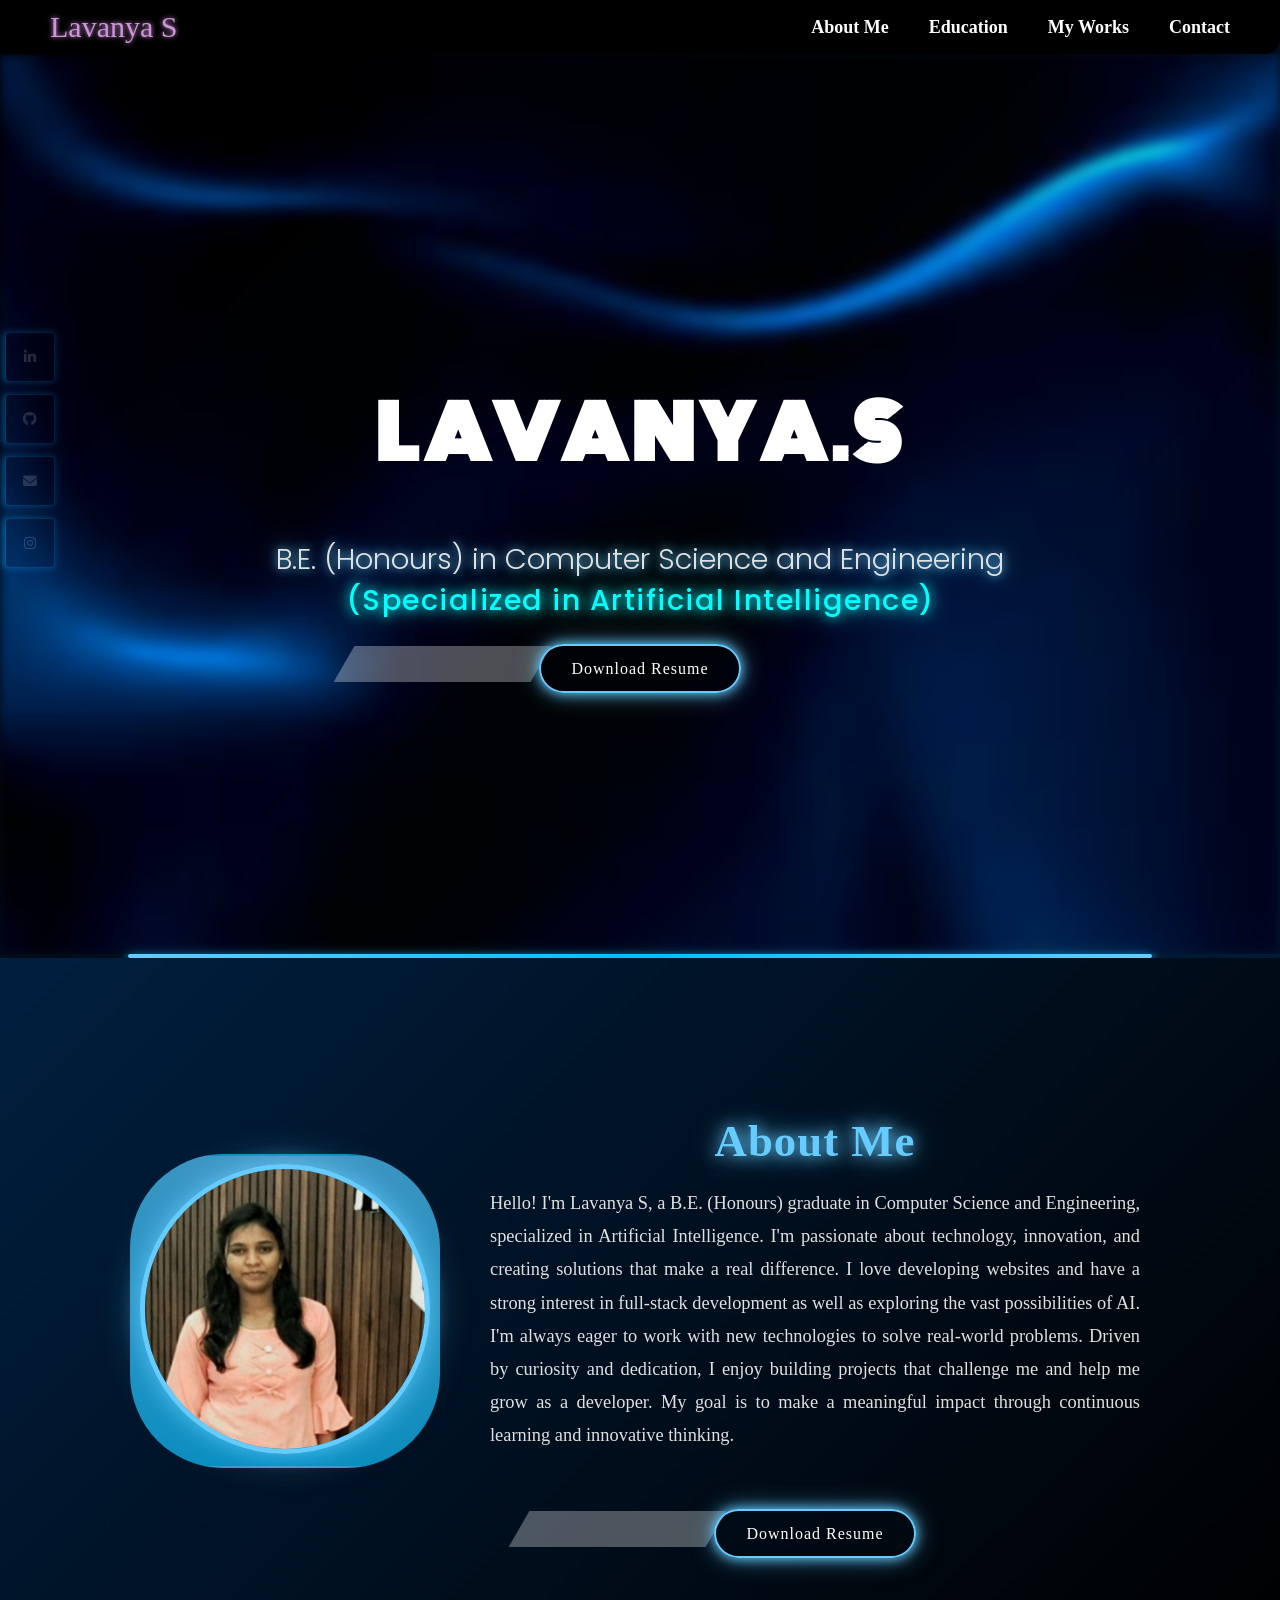
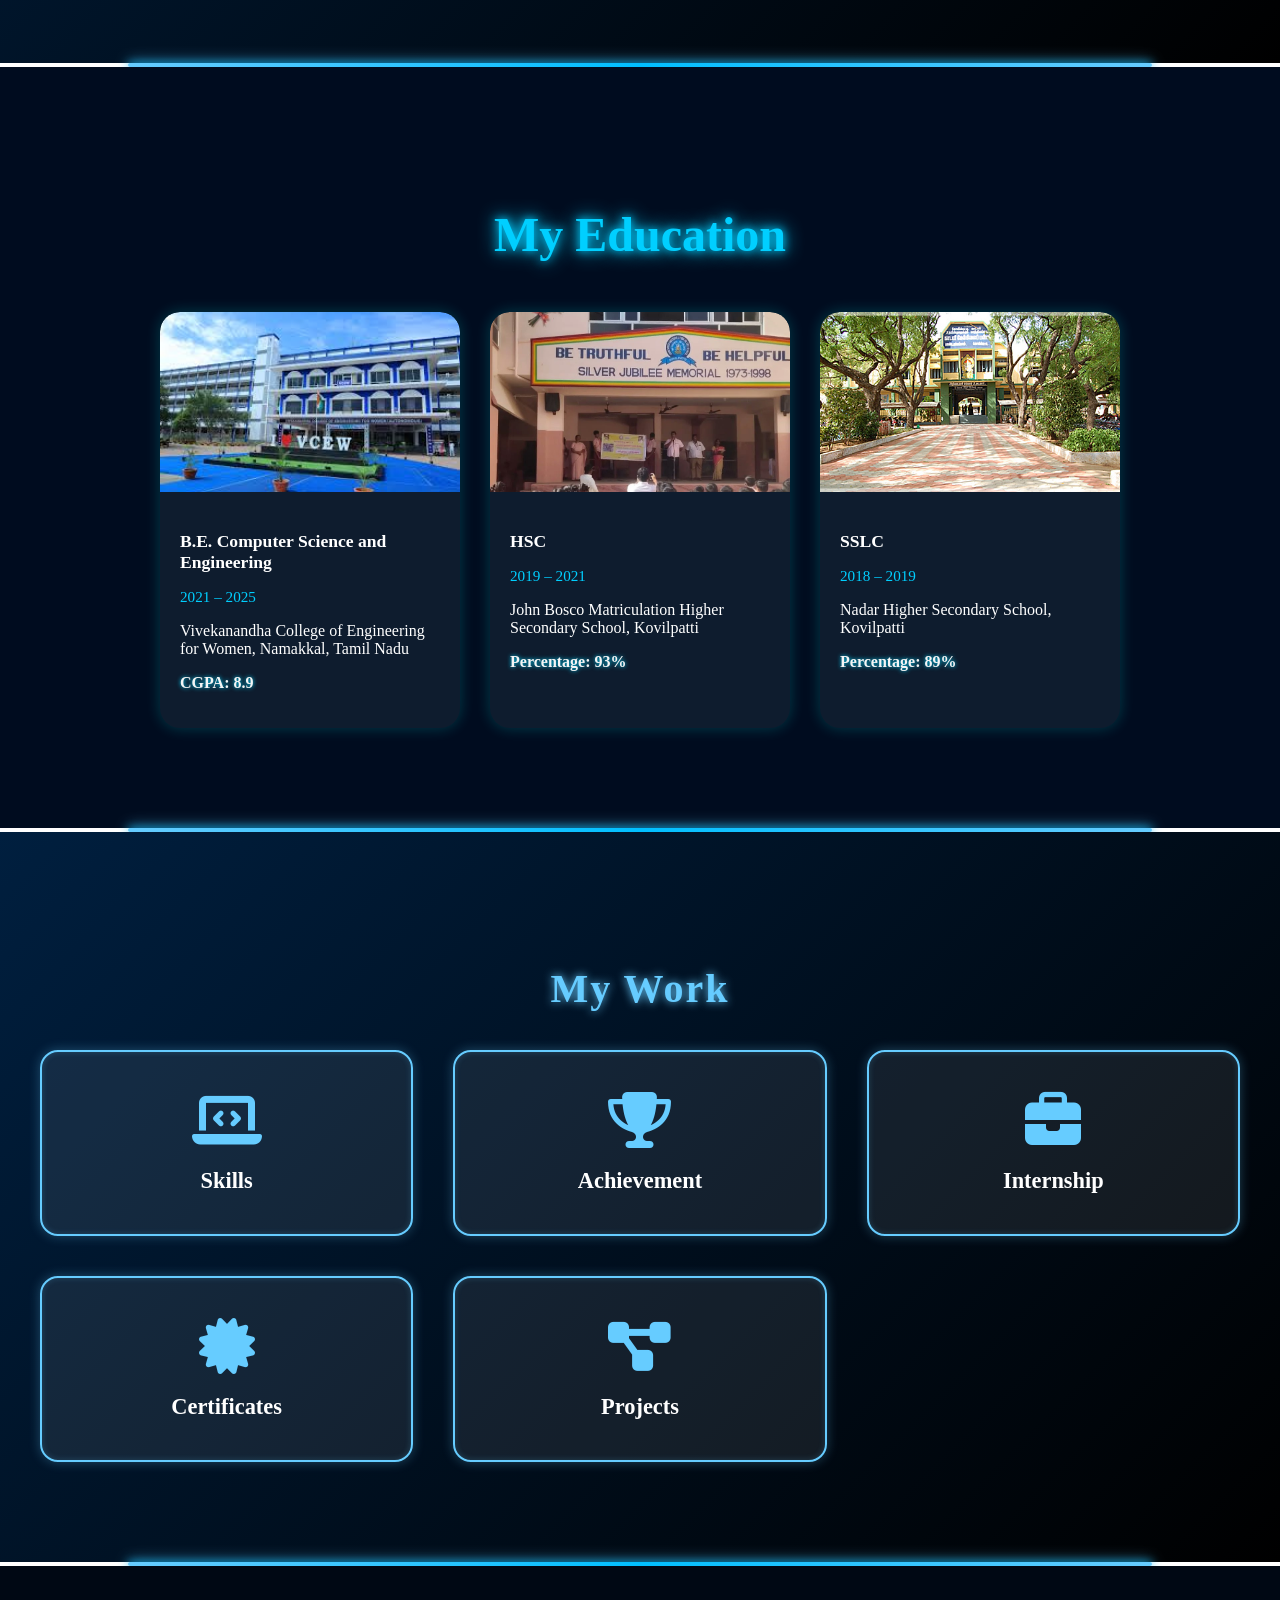
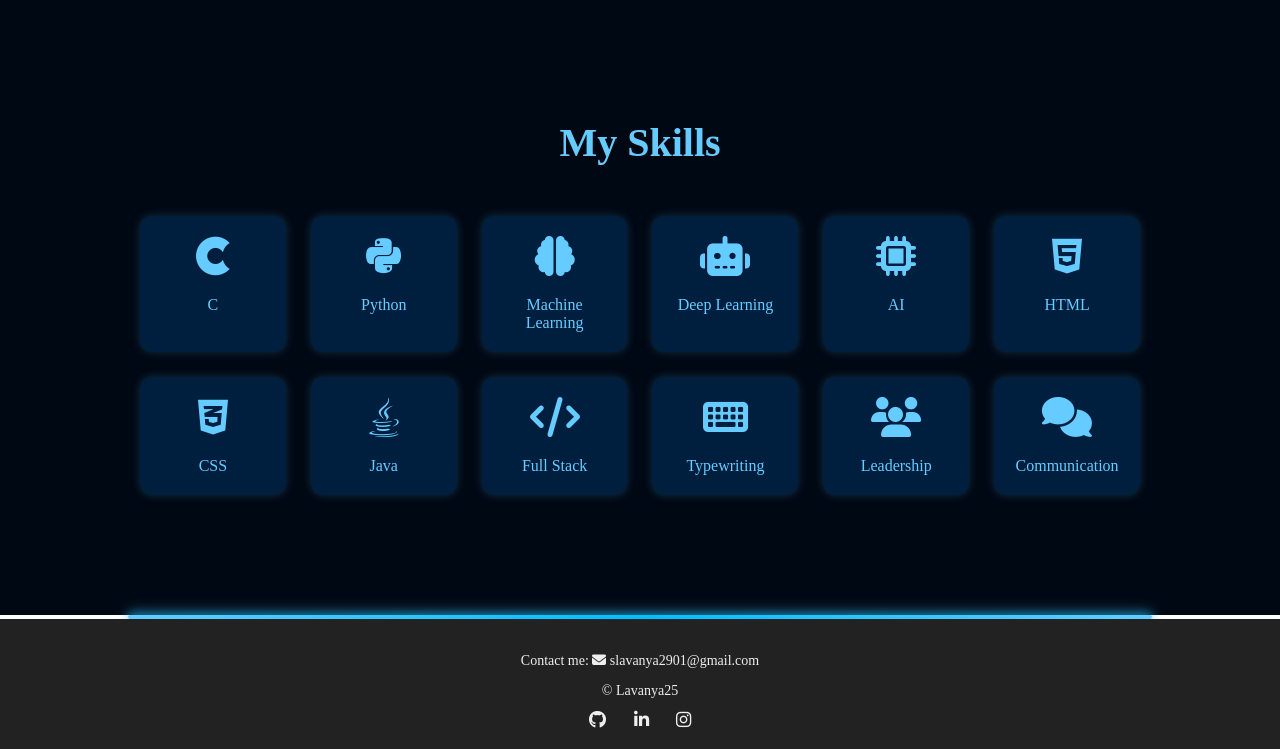
==== index.html @ 7edd1d9e "my_portfolio" ====
<!DOCTYPE html>
<html lang="en">
<head>
  <meta charset="UTF-8" />
  <meta name="viewport" content="width=device-width, initial-scale=1.0"/>
  <title>Lavanya S</title>
  
  <!-- Google Fonts -->
  <link href="https://fonts.googleapis.com/css2?family=Monoton&family=Poppins:wght@300;500&display=swap" rel="stylesheet">
  
  <!-- Font Awesome Latest CDN -->
  <link rel="stylesheet" href="https://cdnjs.cloudflare.com/ajax/libs/font-awesome/6.5.0/css/all.min.css" integrity="sha512-+B2c3R+n/BV7Ez5gR5zGU7xOXW6Wts0ZzMCBLeknR7kAYZ0NMF6Vd6TZGbdOY+mLS8RbC94LXt62VzaxVS8GFg==" crossorigin="anonymous" referrerpolicy="no-referrer" />

  <!-- Your CSS -->
  <link rel="stylesheet" href="index.css" />

  <link rel="stylesheet" href="https://cdnjs.cloudflare.com/ajax/libs/font-awesome/6.5.0/css/all.min.css">

</head>

<body>
   <header class="navbar">
        <div class="logo">Lavanya S</div>
        <nav class="nav-links">
            <ul>
                <li><a href="#about-me">About Me</a></li>
                <li><a href="#education-section">Education</a></li>
                <li><a href="#options-section">My Works</a></li>
                <li><a href="#footer">Contact</a></li>
            </ul>
        </nav>
    </header>
  <!-- Social Media Icons -->
   <div class="social-bar">
    <a href="https://www.linkedin.com/in/lavanya-s-6b649228a/" class="social-icon" target="_blank">
  <i class="fab fa-linkedin-in"></i>
</a>
    <a href="https://github.com/Lavanyaraju29" class="social-icon" target=""_blank><i class="fab fa-github"></i></a>
<a href="https://mail.google.com/mail/?view=cm&fs=1&to=slavanya2901@gmail.com" target="_blank" class="social-icon">
  <i class="fas fa-envelope"></i>
</a>


    <a href="#" class="social-icon"><i class="fab fa-instagram"></i></a>
  </div>





  <div class="hero">
    <div class="content">
      <h1 class="name">LAVANYA.S</h1>
      <h2 class="subtitle">B.E. (Honours) in Computer Science and Engineering <br><span class="highlight">(Specialized in Artificial Intelligence)</span></h2>
      <a href="images/Resume.pdf" class="resume-button">Download Resume</a>
    </div>
  </div>
<div class="section-separator"></div>

  <!-- About Me Section -->
<section class="about-me"id="about-me">
  <div class="about-container">
    <div class="about-image">
      <img src="images/lavanya.jpg" alt="Lavanya's Photo">
    </div>
    <div class="about-text">
      <h2>About Me</h2>
      <p>
     Hello! I'm Lavanya S, a B.E. (Honours) graduate in Computer Science and Engineering, specialized in Artificial Intelligence. I'm passionate about technology, innovation, and creating solutions that make a real difference.

I love developing websites and have a strong interest in full-stack development as well as exploring the vast possibilities of AI. I'm always eager to work with new technologies to solve real-world problems.

Driven by curiosity and dedication, I enjoy building projects that challenge me and help me grow as a developer. My goal is to make a meaningful impact through continuous learning and innovative thinking.</p>
    <br>  <div class="resume-button-container">
  <a href="images/Resume.pdf" class="resume-button">Download Resume</a>
</div>
    </div>
  </div>
</section>
<div class="section-separator"></div>


<section class="education-section" id="education-section">
  <h1 class="education-title">My Education</h1>
  <div class="education-container">

    <div class="education-card">
      <img src="images1/vivekananda.jpg" alt="Vivekanandha College" class="education-img" />
      <div class="education-info">
        <h2>B.E. Computer Science and Engineering</h2>
        <p class="edu-year">2021 – 2025</p>
        <p>Vivekanandha College of Engineering for Women, Namakkal, Tamil Nadu</p>
        <p class="edu-highlight">CGPA: <strong>8.9</strong></p>
      </div>
    </div>

    <div class="education-card">
      <img src="images1/john.jpg" alt="John Bosco School" class="education-img" />
      <div class="education-info">
        <h2>HSC</h2>
        <p class="edu-year">2019 – 2021</p>
        <p>John Bosco Matriculation Higher Secondary School, Kovilpatti</p>
        <p class="edu-highlight">Percentage: <strong>93%</strong></p>
      </div>
    </div>

    <div class="education-card">
      <img src="images1/nadar.jpg" alt="Nadar School" class="education-img" />
      <div class="education-info">
        <h2>SSLC</h2>
        <p class="edu-year">2018 – 2019</p>
        <p>Nadar Higher Secondary School, Kovilpatti</p>
        <p class="edu-highlight">Percentage: <strong>89%</strong></p>
      </div>
    </div>

  </div>
</section>

<div class="section-separator"></div>

<section class="options-section" id="options-section">
    <h2>My Work</h2><br>
    <div class="options-container">
        <a href="#skills" class="option-card">
            <i class="fas fa-laptop-code"></i>
            <h3>Skills</h3>
        </a>
        <a href="achievements.html" class="option-card">
            <i class="fas fa-trophy"></i>
            <h3>Achievement</h3>
        </a>

        <a href="intern.html" class="option-card">
            <i class="fas fa-briefcase"></i> <h3>Internship</h3>
        </a>

        <a href="certificates.html" class="option-card">
            <i class="fas fa-certificate"></i>
            <h3>Certificates</h3>
        </a>
        <a href="projects.html" class="option-card">
            <i class="fas fa-project-diagram"></i>
            <h3>Projects</h3>
        </a>
    </div>
</section>
<!-- Section Separator -->
<div class="section-separator"></div>

<!-- Skills Section -->
<section id="skills" class="skills-section">
  <h2 class="section-title">My Skills</h2>
  <div class="skills-grid">
    <div class="skill-card"><i class="fab fa-cuttlefish"></i><span>C</span></div>
    <div class="skill-card"><i class="fab fa-python"></i><span>Python</span></div>
    <div class="skill-card"><i class="fas fa-brain"></i><span>Machine Learning</span></div>
    <div class="skill-card"><i class="fas fa-robot"></i><span>Deep Learning</span></div>
    <div class="skill-card"><i class="fas fa-microchip"></i><span>AI</span></div>
    <div class="skill-card"><i class="fab fa-html5"></i><span>HTML</span></div>
    <div class="skill-card"><i class="fab fa-css3-alt"></i><span>CSS</span></div>
        <div class="skill-card"><i class="fab fa-java"></i><span>Java</span></div>
    <div class="skill-card"><i class="fas fa-code"></i><span>Full Stack</span></div>
        <div class="skill-card"><i class="fas fa-keyboard"></i><span>Typewriting</span></div>
    <div class="skill-card"><i class="fas fa-users"></i><span>Leadership</span></div>
    <div class="skill-card"><i class="fas fa-comments"></i><span>Communication</span></div>
  </div>
</section>
<div class="section-separator"></div>

<!-- Footer Section -->
<footer class="footer" id="footer">
  <p>Contact me: 
    <a href="mailto:slavanya2901@gmail.com">
      <i class="fas fa-envelope"></i> slavanya2901@gmail.com
    </a>
  </p>
  <p>© Lavanya25</p>
  <div class="footer-social-icons">
    <a href="https://github.com/Lavanyaraju29" target="_blank" aria-label="GitHub">
      <i class="fab fa-github fa-lg"></i>
    </a>
    <a href="https://www.linkedin.com/in/lavanya-s-6b649228a/" target="_blank" aria-label="LinkedIn">
      <i class="fab fa-linkedin-in fa-lg"></i>
    </a>
    <a href="https://www.instagram.com/your_instagram_username/" target="_blank" aria-label="Instagram">
      <i class="fab fa-instagram fa-lg"></i>
    </a>
  </div>
</footer>






</body>
</html>
---- index.css ----
body, html {
  margin: 0;
  padding: 0;
  height: 120%;
  font-family: 'Poppins', sans-serif;
  background: linear-gradient(135deg, #000a1a, #003366); /* Dark navy to deep blue */
  background-repeat: no-repeat;
  background-size: cover;
}

.hero {
  height: 100vh;
  display: flex;
  align-items: center;
  justify-content: center;
  text-align: center;
  position: relative;
  overflow: hidden;
}

.hero::before {
  content: '';
  position: absolute;
  top: 0;
  left: 0;
  width: 100%;
  height: 100%;
  background: url('image1.png') center center / cover no-repeat;
  filter: blur(5px); /* Adjust blur level here */
  z-index: 1;
  opacity: 0.85; /* Slight dimming for better readability */
}

/* Keep hero content on top */
.hero .content {
  position: relative;
  z-index: 2;
}


.content {
  color: white;
  padding: 20px;
  max-width: 800px; /* Limit content width for better readability on large screens */
  z-index: 10; /* Ensure content is above any background effects */
  position: relative; /* Allow for relative positioning within content */
}

.name {
  font-family: 'Monoton', cursive;
  font-size: 4.5rem; /* Significantly larger name */
  color: #fff; /* Pure white for the main text */
  letter-spacing: 4px; /* More pronounced letter spacing */
  margin-bottom: 25px; /* More space below the name */
  display: inline-block;
  padding-bottom: 5px; /* More padding for the underline */
  position: relative;
  overflow: hidden; /* For the underline animation */
   /* Stronger, more vibrant glow */

  /* New: Underline reveal animation */
  &::after { /* Use & for nesting in SASS/SCSS, or just .name::after in plain CSS */
    content: '';
    position: absolute;
    left: 0;
    bottom: 0;
    width: 100%;
    height: 4px; /* Thicker underline */
    background: linear-gradient(90deg, #66ccff, #00ffff, #66ccff); /* Gradient underline */
    transform: scaleX(0); /* Start hidden */
    transform-origin: bottom left;
    transition: transform 0.6s cubic-bezier(0.23, 1, 0.32, 1); /* Smooth elastic transition */
  }

  &:hover::after { /* Use & for nesting in SASS/SCSS, or just .name:hover::after in plain CSS */
    transform: scaleX(1); /* Reveal underline on hover */
  }

  /* New: Entry animation for the name */
  animation: slide-in-top 1s ease-out forwards;
  opacity: 0; /* Start hidden */
}

@keyframes slide-in-top {
  from {
    opacity: 0;
    transform: translateY(-50px);
  }
  to {
    opacity: 1;
    transform: translateY(0);
  }
}

.subtitle {
  font-family: 'Poppins', sans-serif;
  font-size: 1.8rem; /* Larger subtitle */
  font-weight: 300;
  color: #e0e0e0; /* Slightly off-white for contrast */
  margin: 15px 0 40px; /* Increased margins */
  line-height: 1.4; /* Improve readability */
  text-shadow: 0 0 10px #66ccff, 0 0 25px rgba(102, 204, 255, 0.7); /* Stronger, more diffused glow */

  /* New: Entry animation for the subtitle */
  animation: fade-in 1s ease-out 0.5s forwards; /* Delayed after name */
  opacity: 0; /* Start hidden */
}

@keyframes fade-in {
  from {
    opacity: 0;
  }
  to {
    opacity: 1;
  }
}

.highlight {
  font-weight: 500;
  color: #00ffff; /* Brighter highlight color */
  letter-spacing: 1.5px; /* More pronounced letter spacing */
  text-shadow: 0 0 12px #00ffff, 0 0 25px rgba(0, 255, 255, 0.7); /* Stronger glow for highlight */
}

.resume-button {
  text-decoration: none;
  background-color: transparent;
  color: white;
  padding: 15px 35px; /* Larger padding for a more substantial button */
  border-radius: 30px; /* More rounded, pill shape */
  border: 3px solid #66ccff; /* Thicker border */
  font-weight: 600; /* Bolder text */
  box-shadow: 0 0 15px #66ccff, 0 0 30px rgba(102, 204, 255, 0.6); /* Stronger initial glow */
  transition: all 0.4s cubic-bezier(0.25, 0.46, 0.45, 0.94); /* Smoother, elastic transition */
  letter-spacing: 1px; /* Subtle letter spacing */
  position: relative;
  overflow: hidden; /* For shine effect */
  z-index: 1; /* Ensure it's above potential pseudo-elements */

  /* New: Entry animation for the button */
  animation: pop-in 0.8s cubic-bezier(0.68, -0.55, 0.27, 1.55) 1s forwards; /* Bouncy pop-in effect */
  opacity: 0; /* Start hidden */
  transform: scale(0.5); /* Start small */
}

@keyframes pop-in {
  from {
    opacity: 0;
    transform: scale(0.5);
  }
  to {
    opacity: 1;
    transform: scale(1);
  }
}


.resume-button:hover {
  background-color: #66ccff;
  color: #000;
  box-shadow: 0 0 25px #66ccff, 0 0 50px rgba(102, 204, 255, 0.8); /* Even stronger glow on hover */
  transform: translateY(-5px) scale(1.05); /* Lifts and slightly scales */
}

/* Optional: Add a subtle shine effect on button hover */
.resume-button::after {
  content: '';
  position: absolute;
  top: 0;
  left: -100%; /* Start off-screen to the left */
  width: 100%;
  height: 80%;
  background: rgba(255, 255, 255, 0.3); /* White transparent shine */
  transform: skewX(-30deg); /* Angle the shine */
  transition: left 0.5s ease-out;
  z-index: -1; /* Behind the button text */
}

.resume-button:hover::after {
  left: 100%; /* Slide across to the right on hover */
}
.social-links {
  position: fixed;
  top: 50%;
  left: 20px;
  transform: translateY(-50%);
  display: flex;
  flex-direction: column;
  gap: 15px;
  font-family: 'Poppins', sans-serif;
}

.social-links a {
  text-decoration: none;
  color: white;
  background-color: #000;
  padding: 8px 12px;
  border-radius: 5px;
  transition: all 0.3s ease;
  font-weight: 500;
  box-shadow: 2px 2px 5px rgba(0,0,0,0.4);
}

.social-links a:hover {
  background-color: #007bff;
  color: white;
  transform: translateX(5px);
}


.social-bar {
      position: fixed;
      top: 50%;
      left: 0;
      transform: translateY(-50%);
      display: flex;
      flex-direction: column;
      gap: 12px;
      padding: 5px;
    }

    .social-icon {
      background-color: #000;
      border: 1.5px solid #00bfff;
      border-radius: 4px;
      padding: 8px;
      width: 32px;
      height: 32px;
      display: flex;
      align-items: center;
      justify-content: center;
      color: white;
      font-size: 14px;
      box-shadow: 0 0 4px #00bfff, 0 0 8px #00bfff;
      transition: transform 0.2s, box-shadow 0.2s;
      text-decoration: none;
    }

    .social-icon:hover {
      transform: scale(1.05);
      box-shadow: 0 0 6px #00bfff, 0 0 12px #00bfff;
    }

 /* About Me Section */
.about-me {
  background: linear-gradient(135deg, #001f3f, #000000);
  color: white;
  padding: 120px 20px; /* Ample vertical padding */
  display: flex;
  justify-content: center;
  align-items: center;
  overflow: hidden; /* Hide anything that might overflow during animations */
}

.about-container {
  max-width: 1100px; /* Slightly wider container for more breathing room */
  display: flex;
  flex-wrap: wrap; /* Allows wrapping on smaller screens */
  align-items: center;
  gap: 60px; /* Increased gap between image and text */
  justify-content: center;
  /* Add initial animation for the whole container */
  opacity: 0;
  transform: translateY(30px);
  animation: slide-in-fade 1s ease-out forwards;
}

@keyframes slide-in-fade {
  from {
    opacity: 0;
    transform: translateY(30px);
  }
  to {
    opacity: 1;
    transform: translateY(0);
  }
}

.about-image {
  flex-shrink: 0; /* Prevent image from shrinking too much */
  position: relative; /* Needed for pseudo-elements */
  animation: scale-in 0.8s ease-out 0.2s forwards; /* Animation for the image itself */
  opacity: 0; /* Start hidden for animation */
}

@keyframes scale-in {
  from {
    opacity: 0;
    transform: scale(0.8);
  }
  to {
    opacity: 1;
    transform: scale(1);
  }
}

.about-image img {
  width: 280px; /* Slightly larger image */
  height: 280px; /* Slightly larger image */
  object-fit: cover;
  border-radius: 70%;
  border: 5px solid #66ccff; /* Thicker border */
  box-shadow: 0 0 20px rgba(102, 204, 255, 0.6), 0 0 40px rgba(102, 204, 255, 0.4); /* Stronger initial glow */
  transition: transform 0.4s ease-in-out, box-shadow 0.4s ease-in-out; /* Smoother, more pronounced transition */
  position: relative;
  z-index: 2; /* Ensure image stays above any background effects */
}

.about-image img:hover {
  transform: scale(1.1); /* More pronounced zoom on hover */
  box-shadow: 0 0 30px #66ccff, 0 0 60px rgba(102, 204, 255, 0.8); /* Even stronger glow on hover */
  /* Add a subtle rotation on hover */
  transform: scale(1.1) rotate(3deg);
}

/* Optional: Add an animated border/ring effect around the image */
.about-image::before {
  content: '';
  position: absolute;
  top: -10px; /* Adjust to create space for the ring */
  left: -10px; /* Adjust to create space for the ring */
  right: -10px;
  bottom: -10px;
  border: 2px solid transparent;
  border-radius: 30%;
  background: conic-gradient(#66ccff, #00bfff, #66ccff); /* Conic gradient for a pulsing ring */
  animation: rotate-border 4s linear infinite; /* Animation for the rotating border */
  z-index: 1;
  opacity: 0.7; /* Make it slightly transparent */
  padding: 10px; /* Create space for the ring to show up */
}

@keyframes rotate-border {
  from {
    transform: rotate(0deg);
  }
  to {
    transform: rotate(360deg);
  }
}

.about-text {
  max-width: 650px; /* Slightly wider text block */
  font-family: 'Times New Roman', serif;
  text-align: justify;
  /* Animation for the text block */
  opacity: 0;
  transform: translateY(30px);
  animation: slide-in-fade 1s ease-out 0.4s forwards; /* Delayed animation */
}

.about-text h2 {
  font-size: 2.8rem; /* Larger heading */
  margin-bottom: 20px; /* More space below heading */
  color: #66ccff;
  text-shadow: 0 0 15px #66ccff, 0 0 30px rgba(102, 204, 255, 0.7); /* Stronger text shadow */
  text-align: center;
  width: 100%;
  letter-spacing: 1px; /* Subtle letter spacing */
}

.about-text p {
  font-family: inherit;
  font-size: 1.15rem; /* Slightly adjusted font size for readability */
  line-height: 1.8; /* Increased line height for better readability */
  font-weight: 300;
  text-align: justify;
  margin-bottom: 25px; /* More space before the button */
  color: #e0e0e0; /* Slightly lighter text for contrast */
}

.resume-button-container {
  text-align: center;
  margin-top: 30px; /* More space above the button */
  /* Animation for the button container */
  opacity: 0;
  transform: translateY(30px);
  animation: slide-in-fade 1s ease-out 0.6s forwards; /* Further delayed animation */
}

/* Resume Button Styling (from your previous CSS, ensure it's still present) */
.resume-button {
  text-decoration: none;
  background-color: transparent;
  color: white;
  padding: 14px 30px; /* Larger padding */
  border-radius: 30px; /* More rounded */
  border: 2px solid #66ccff;
  font-weight: 500;
  box-shadow: 0 0 12px #66ccff, 0 0 25px rgba(102, 204, 255, 0.6); /* Enhanced initial glow */
  transition: all 0.3s ease-in-out; /* Smooth transition for all properties */
  letter-spacing: 1px; /* Subtle letter spacing */
}

.resume-button:hover {
  background-color: #66ccff;
  color: #000;
  box-shadow: 0 0 20px #66ccff, 0 0 40px rgba(102, 204, 255, 0.8); /* Stronger glow on hover */
  transform: translateY(-5px); /* Lift button slightly */
}   /* Add some space above button */

.section-separator {
  width: 80%;               /* Width of the line */
  height: 4px;              /* Thickness */
  background: linear-gradient(90deg, #66ccff, #00bfff, #66ccff); /* Blue gradient */
  margin: 0 auto;           /* Center horizontally */
  box-shadow: 0 0 8px #00bfff, 0 0 15px #66ccff; /* Glow effect */
  border-radius: 2px;       /* Rounded edges */
}
body {
  margin: 0;
  font-family: 'Times New Roman', serif;
  background: linear-gradient(135deg, #000000, #001f3f);
  color: white;
}

.education {
  background: linear-gradient(135deg, #000000, #001f3f);
  color: #ffffff;
  padding: 80px 20px;
  font-family: 'Times New Roman', serif;
}/* Options Menu Section */
.options-section {
  padding: 100px 20px;
  background: linear-gradient(135deg, #001f3f, #000000);
  text-align: center;
}

.options-section h2 {
  font-size: 3rem; /* Slightly larger heading for more impact */
  color: #66ccff;
  margin-bottom: 50px; /* Increased space below heading */
  text-shadow: 0 0 15px #66ccff, 0 0 30px rgba(102, 204, 255, 0.7); /* Stronger, more diffused glow */
  letter-spacing: 2px; /* A bit more space between letters */
  animation: pulse-glow 2s infinite alternate; /* Subtle pulsing glow animation */
}

@keyframes pulse-glow {
  from {
    text-shadow: 0 0 15px #66ccff, 0 0 30px rgba(102, 204, 255, 0.7);
  }
  to {
    text-shadow: 0 0 20px #66ccff, 0 0 40px rgba(102, 204, 255, 0.9);
  }
}

.options-container {
  display: grid; /* Use CSS Grid for powerful layout */
  grid-template-columns: repeat(auto-fit, minmax(280px, 1fr)); /* Responsive columns, cards at least 280px wide */
  gap: 40px; /* Increased space between grid items */
  max-width: 1200px; /* Wider container for more room */
  margin: 0 auto;
  padding: 0 20px; /* Add some horizontal padding for smaller screens */
}

.option-card {
  background-color: rgba(255, 255, 255, 0.08);
  border: 2px solid #66ccff;
  border-radius: 18px; /* More rounded corners */
  padding: 40px 30px; /* Increased padding for a more substantial look */
  text-align: center;
  color: white;
  text-decoration: none;
  transition: transform 0.4s cubic-bezier(0.25, 0.46, 0.45, 0.94), /* Custom bezier curve for smoother animation */
              box-shadow 0.4s cubic-bezier(0.25, 0.46, 0.45, 0.94),
              background-color 0.4s cubic-bezier(0.25, 0.46, 0.45, 0.94);
  box-shadow: 0 0 12px rgba(102, 204, 255, 0.3), inset 0 0 6px rgba(102, 204, 255, 0.2); /* Enhanced initial shadow */
  position: relative;
  overflow: hidden; /* Important for the pseudo-element glow */

  /* New: Initial subtle animation for card appearance */
  animation: fade-in-up 0.8s ease-out forwards;
  opacity: 0; /* Start hidden for animation */
}

/* Delay animation for each card */
.options-container .option-card:nth-child(1) { animation-delay: 0.1s; }
.options-container .option-card:nth-child(2) { animation-delay: 0.2s; }
.options-container .option-card:nth-child(3) { animation-delay: 0.3s; }
.options-container .option-card:nth-child(4) { animation-delay: 0.4s; }
/* Add more if you have more cards, e.g., :nth-child(5) { animation-delay: 0.5s; } */

@keyframes fade-in-up {
  from {
    opacity: 0;
    transform: translateY(20px);
  }
  to {
    opacity: 1;
    transform: translateY(0);
  }
}


.option-card::before {
  content: '';
  position: absolute;
  top: 50%;
  left: 50%;
  width: 0;
  height: 0;
  background: radial-gradient(circle, rgba(102, 204, 255, 0.4) 0%, transparent 70%); /* Brighter internal glow */
  transform: translate(-50%, -50%);
  border-radius: 50%;
  opacity: 0;
  transition: width 0.7s ease-out, height 0.7s ease-out, opacity 0.7s ease-out; /* Slower, smoother expansion */
  z-index: 0;
}

.option-card:hover::before {
  width: 350px; /* Larger expansion */
  height: 350px; /* Larger expansion */
  opacity: 1;
}

.option-card:hover {
  transform: translateY(-15px) scale(1.05); /* Lifts higher and scales more noticeably */
  box-shadow: 0 15px 30px rgba(102, 204, 255, 0.5), /* Stronger, more diffused shadow when hovered */
              0 0 50px rgba(102, 204, 255, 0.8), /* Even stronger outer glow */
              inset 0 0 15px rgba(102, 204, 255, 0.4); /* Enhanced inner shadow */
  background-color: rgba(255, 255, 255, 0.18); /* Brighter background on hover */
  border-color: #00ffff; /* Border changes to a brighter cyan */
}

.option-card i {
  font-size: 3.5rem; /* Even larger icon */
  margin-bottom: 20px; /* More space below icon */
  color: #66ccff;
  transition: transform 0.4s ease-out, color 0.4s ease-out; /* Smoother icon transition */
  position: relative;
  z-index: 1; /* Ensure icon is above the pseudo-element glow */
}

.option-card:hover i {
  transform: scale(1.15) rotateY(15deg); /* Icon grows more and rotates in 3D on Y-axis */
  color: #00ffff; /* Brighter cyan color on hover */
}

.option-card h3 {
  font-size: 1.4rem; /* Slightly larger heading */
  margin: 0;
  color: white;
  position: relative;
  z-index: 1; /* Ensure heading is above the pseudo-element glow */
}
.skills-section {
  padding: 120px 20px;
  background-color: #000814;
  color: white;
  text-align: center;
}

.section-title {
  font-size: 2.5rem;
  margin-bottom: 50px;
  color: #66ccff;
}

.skills-grid {
  display: grid;
  grid-template-columns: repeat(auto-fit, minmax(140px, 1fr));
  gap: 25px;
  max-width: 1000px;
  margin: 0 auto;
}

.skill-card {
  background-color: #001f3f;
  border-radius: 12px;
  padding: 20px;
  color: #66ccff;
  display: flex;
  flex-direction: column;
  align-items: center;
  transition: transform 0.3s, box-shadow 0.3s;
  box-shadow: 0 0 10px rgba(102, 204, 255, 0.2);
}

.skill-card:hover {
  transform: scale(1.05);
  box-shadow: 0 0 15px #66ccff;
}

.skill-card i {
  font-size: 2.5rem;
  margin-bottom: 20px;
}
.options-section h2 {
  font-size: 2.5rem;
  color: #66ccff;
  margin-bottom: 20px;
  text-shadow: 0 0 10px #66ccff;
}
/* education.css */
.education-section {
  background-color: #000c1f;
  padding: 100px 20px;
  text-align: center;
  color: white;
}

.education-title {
  font-size: 3rem;
  color: #00cfff;
  margin-bottom: 50px;
  text-shadow: 0 0 10px #00cfff, 0 0 20px #00cfff;
}

.education-container {
  display: flex;
  flex-wrap: wrap;
  justify-content: center;
  gap: 30px;
}

.education-card {
  background-color: #0e1c2e;
  border-radius: 20px;
  width: 300px;
  box-shadow: 0 0 15px rgba(0, 255, 255, 0.2);
  overflow: hidden;
  transition: transform 0.3s, box-shadow 0.3s;
}

.education-card:hover {
  transform: translateY(-10px);
  box-shadow: 0 0 25px rgba(0, 255, 255, 0.4);
}

.education-img {
  width: 100%;
  height: 180px;
  object-fit: cover;
  border-top-left-radius: 20px;
  border-top-right-radius: 20px;
}

.education-info {
  padding: 20px;
  text-align: left;
}

.education-info h2 {
  font-size: 1.1rem;
  font-weight: 700;
  margin-bottom: 5px;
}

.edu-year {
  font-size: 0.95rem;
  color: #00cfff;
  margin-bottom: 10px;
}

.edu-highlight {
  font-weight: 600;
  color: whitesmoke;
  margin-top: 10px;
  font-size: 1rem;
  text-shadow: 0 0 4px #00d5ff;
}
.footer {
  text-align: center;
  padding: 20px 0;
  background-color: #222;
  color: #eee;
  font-size: 14px;
}

.footer a {
  color: #eee;
  text-decoration: none;
}

.footer a:hover {
  color: #0a66c2; /* LinkedIn blue as hover color */
}

.footer-social-icons {
  margin-top: 10px;
}

.footer-social-icons a {
  margin: 0 12px;
  color: #eee;
  transition: color 0.3s ease;
}


.navbar {
    background-color: #000; /* Black background as in your image */
    color: #fff;
    padding: 10px 50px; /* Adjust padding as needed */
    display: flex;
    justify-content: space-between; /* Puts logo on left, links on right */
    align-items: center; /* Vertically centers items */
    border-bottom-left-radius: 15px; /* Rounded corners as in image */
    border-bottom-right-radius: 15px;
    position: sticky; /* Makes the navbar stick to the top when scrolling */
    top: 0;
    z-index: 1000; /* Ensures the navbar stays on top of other content */
    box-shadow: 0 4px 8px rgba(0, 0, 0, 0.2); /* Subtle shadow for depth */
}

.logo {
    font-family: 'Dancing Script', cursive; /* A script font similar to the image */
    font-size: 30px; /* Adjust size as needed */
    color: #ce93d8; /* Purple color for "Priya" */
    text-shadow: 0 0 5px #ce93d8; /* Subtle glow effect */
}

.nav-links ul {
    list-style: none; /* Removes bullet points */
    margin: 0;
    padding: 0;
    display: flex; /* Arranges links in a row */
}

.nav-links li {
    margin-left: 40px; /* Space between links */
}

.nav-links a {
    color: #fff;
    text-decoration: none; /* Removes underline from links */
    font-size: 18px;
    font-weight: bold;
    padding: 5px 0;
    transition: color 0.3s ease-in-out; /* Smooth transition for hover effect */
}

.nav-links a:hover {
    color: #ce93d8; /* Change color on hover */
}

/* Placeholder for the rest of your page content */
.content-placeholder {
    height: 1000px; /* Example height to demonstrate sticky navbar */
    background-color: #e0e0e0;
    display: flex;
    flex-direction: column;
    justify-content: center;
    align-items: center;
    text-align: center;
    padding: 20px;
}
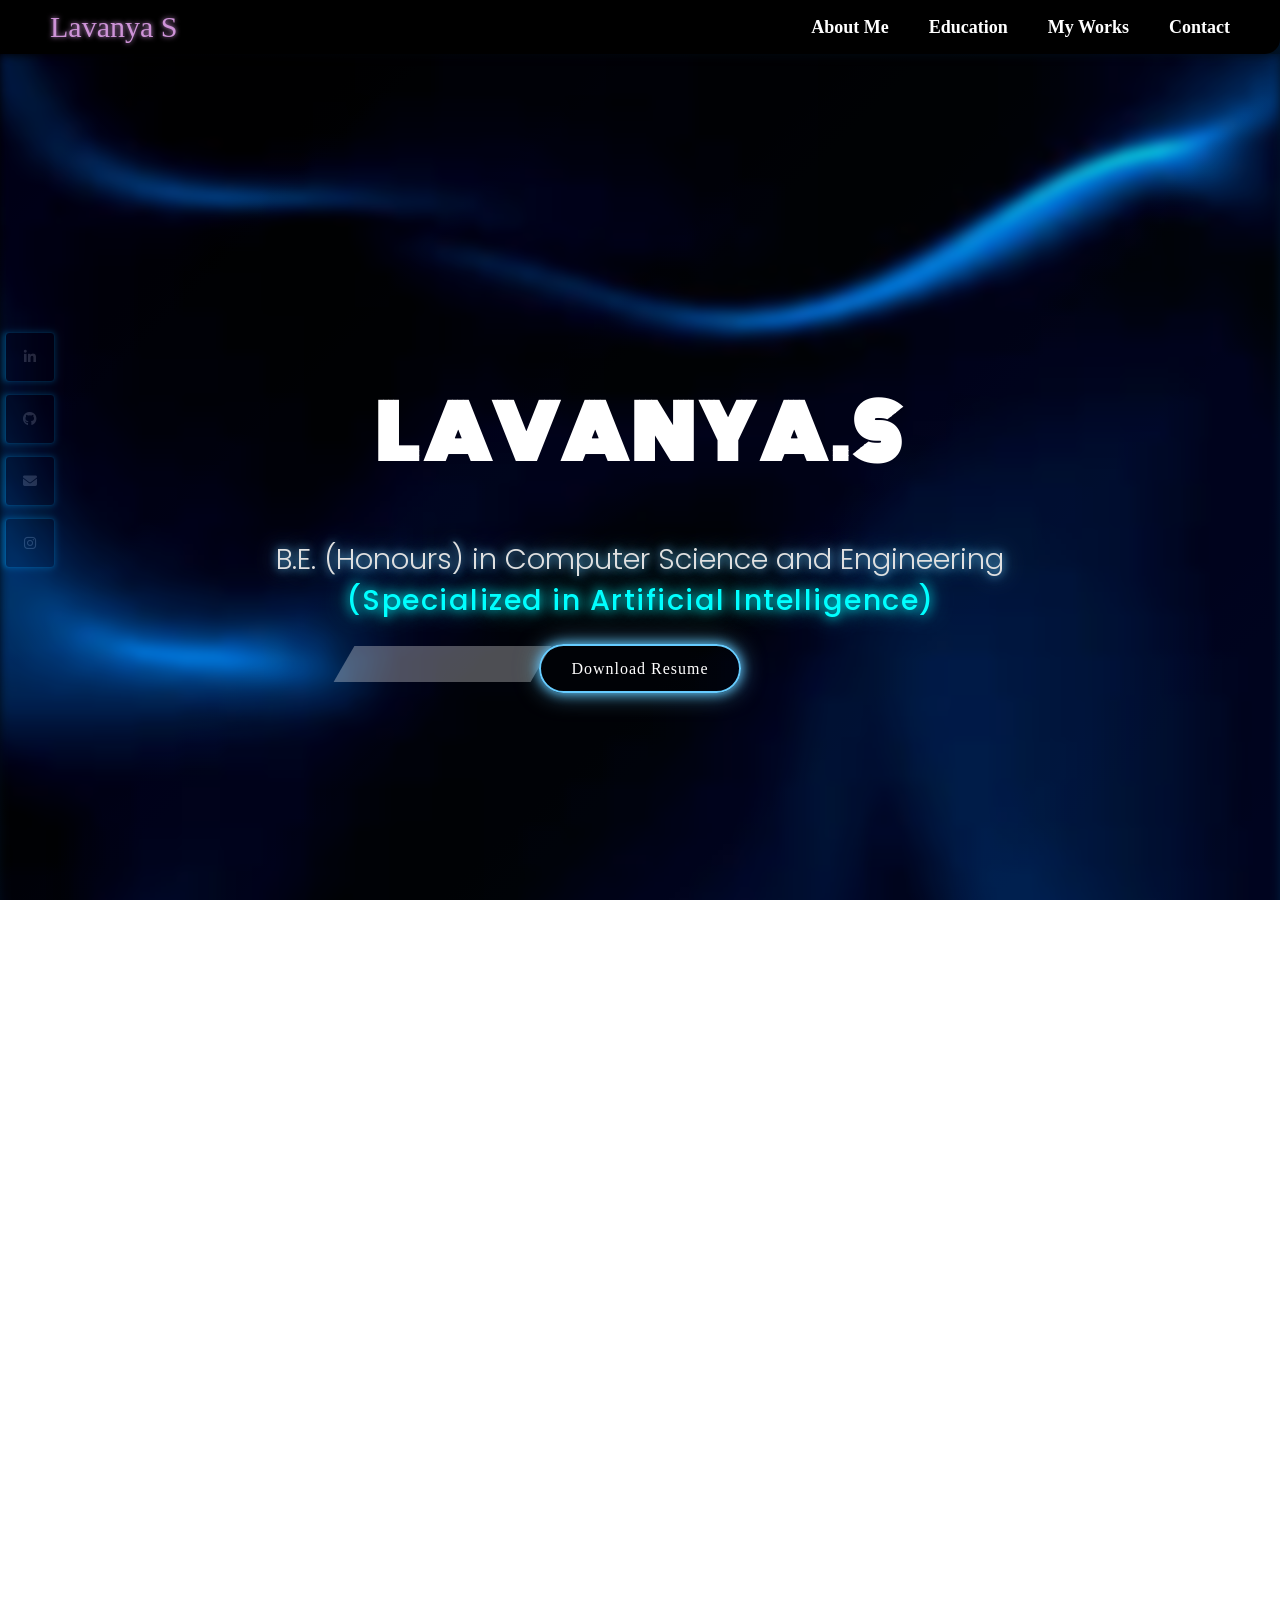
==== commit 5277597e: "mobile responsive fix" ====
--- a/index.html
+++ b/index.html
@@ -1,8 +1,8 @@
 <!DOCTYPE html>
 <html lang="en">
 <head>
-  <meta charset="UTF-8" />
-  <meta name="viewport" content="width=device-width, initial-scale=1.0"/>
+  <meta charset="UTF-8">
+  <meta name="viewport" content="width=device-width, initial-scale=1.0">
   <title>Lavanya S</title>
   
   <!-- Google Fonts -->
@@ -152,19 +152,39 @@
 <section id="skills" class="skills-section">
   <h2 class="section-title">My Skills</h2>
   <div class="skills-grid">
-    <div class="skill-card"><i class="fab fa-cuttlefish"></i><span>C</span></div>
-    <div class="skill-card"><i class="fab fa-python"></i><span>Python</span></div>
-    <div class="skill-card"><i class="fas fa-brain"></i><span>Machine Learning</span></div>
-    <div class="skill-card"><i class="fas fa-robot"></i><span>Deep Learning</span></div>
-    <div class="skill-card"><i class="fas fa-microchip"></i><span>AI</span></div>
-    <div class="skill-card"><i class="fab fa-html5"></i><span>HTML</span></div>
-    <div class="skill-card"><i class="fab fa-css3-alt"></i><span>CSS</span></div>
-        <div class="skill-card"><i class="fab fa-java"></i><span>Java</span></div>
-    <div class="skill-card"><i class="fas fa-code"></i><span>Full Stack</span></div>
-        <div class="skill-card"><i class="fas fa-keyboard"></i><span>Typewriting</span></div>
-    <div class="skill-card"><i class="fas fa-users"></i><span>Leadership</span></div>
-    <div class="skill-card"><i class="fas fa-comments"></i><span>Communication</span></div>
-  </div>
+
+  <!-- Programming Languages -->
+  <div class="skill-card"><i class="fab fa-python"></i><span>Python</span></div>
+  <div class="skill-card"><i class="fas fa-code"></i><span>C Programming</span></div>
+  <div class="skill-card"><i class="fab fa-php"></i><span>PHP</span></div>
+
+  <!-- Web Development -->
+  <div class="skill-card"><i class="fab fa-html5"></i><span>HTML</span></div>
+  <div class="skill-card"><i class="fab fa-css3-alt"></i><span>CSS</span></div>
+
+  <!-- Database -->
+  <div class="skill-card"><i class="fas fa-database"></i><span>SQL</span></div>
+  <div class="skill-card"><i class="fas fa-database"></i><span>MySQL</span></div>
+
+  <!-- Computer Science Core -->
+  <div class="skill-card"><i class="fas fa-network-wired"></i><span>Computer Networks</span></div>
+  <div class="skill-card"><i class="fas fa-project-diagram"></i><span>Data Structures</span></div>
+
+  <!-- AI / ML -->
+  <div class="skill-card"><i class="fas fa-brain"></i><span>Artificial Intelligence</span></div>
+  <div class="skill-card"><i class="fas fa-robot"></i><span>Machine Learning</span></div>
+  <div class="skill-card"><i class="fas fa-microchip"></i><span>Deep Learning</span></div>
+
+  <!-- Tools -->
+  <div class="skill-card"><i class="fas fa-code"></i><span>VS Code</span></div>
+  <div class="skill-card"><i class="fab fa-git-alt"></i><span>Git</span></div>
+
+  <!-- Soft Skills -->
+  <div class="skill-card"><i class="fas fa-lightbulb"></i><span>Problem Solving</span></div>
+  <div class="skill-card"><i class="fas fa-users"></i><span>Leadership</span></div>
+  <div class="skill-card"><i class="fas fa-handshake"></i><span>Collaboration</span></div>
+  <div class="skill-card"><i class="fas fa-keyboard"></i><span>Typewriting</span></div>
+</div>
 </section>
 <div class="section-separator"></div>
 
--- a/index.css
+++ b/index.css
@@ -1,11 +1,13 @@
 body, html {
   margin: 0;
   padding: 0;
-  height: 120%;
+  height: 100%;
   font-family: 'Poppins', sans-serif;
   background: linear-gradient(135deg, #000a1a, #003366); /* Dark navy to deep blue */
   background-repeat: no-repeat;
   background-size: cover;
+  overflow-x: hidden;
+  width: 100%;
 }
 
 .hero {
@@ -16,6 +18,8 @@
   text-align: center;
   position: relative;
   overflow: hidden;
+  width: 100%;
+  overflow-x: hidden;
 }
 
 .hero::before {
@@ -743,4 +747,67 @@
     align-items: center;
     text-align: center;
     padding: 20px;
+}
+
+@media screen and (max-width: 768px) {
+
+  body {
+    overflow-x: hidden;
+  }
+
+  .hero {
+    height: auto;
+    padding: 40px 15px;
+  }
+
+  .content {
+    padding: 10px;
+  }
+
+  .name {
+    font-size: clamp(2rem, 6vw, 4.5rem);
+    letter-spacing: 1px;
+    text-align: center;
+  }
+
+ .subtitle {
+  font-size: clamp(1rem, 3.5vw, 1.8rem);
+  }
+
+  .about-container {
+    flex-direction: column;
+    gap: 20px;
+  }
+
+  .about-image img {
+    width: 180px;
+    height: 180px;
+  }
+
+  .options-container {
+    grid-template-columns: 1fr;
+  }
+
+  .skills-grid {
+    grid-template-columns: repeat(2, 1fr);
+  }
+
+  .navbar {
+    flex-direction: column;
+    padding: 10px;
+  }
+
+  .nav-links ul {
+    flex-direction: column;
+    gap: 10px;
+  }
+
+  .social-bar{
+    max-width: 100vw;
+  }
+  * {
+  margin: 0;
+  padding: 0;
+  box-sizing: border-box;
+}
 }
